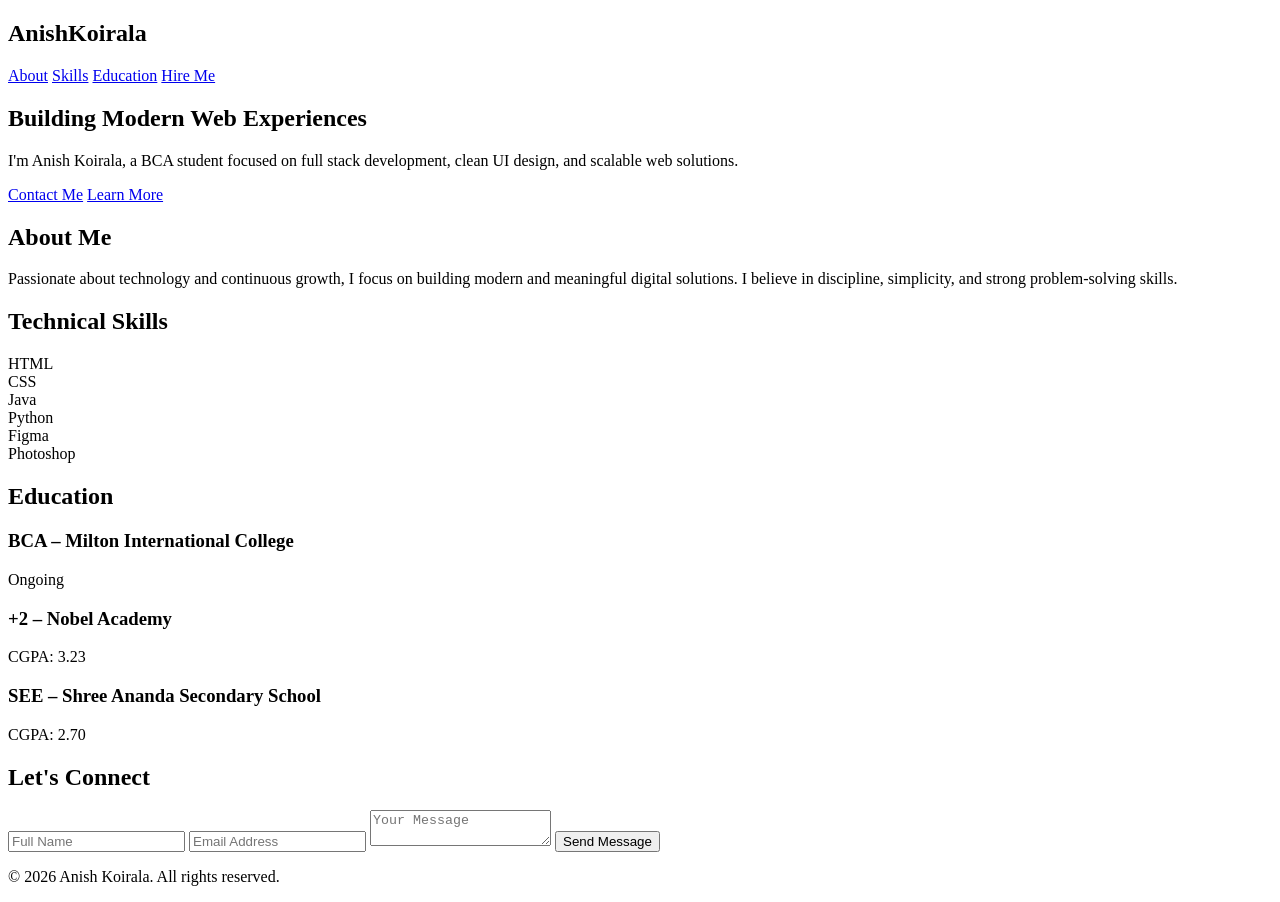
==== index.html @ bdf36eea "index.html" ====
<!DOCTYPE html>
<html lang="en">
<head>
    <meta charset="UTF-8">
    <title>Anish Koirala | Developer</title>
    <meta name="viewport" content="width=device-width, initial-scale=1.0">

    <link href="https://fonts.googleapis.com/css2?family=Inter:wght@300;400;600;700&display=swap" rel="stylesheet">
    <link rel="stylesheet" href="style.css">
</head>
<body>

<header>
    <div class="container nav-container">
        <h2 class="logo">Anish<span>Koirala</span></h2>
        <nav>
            <a href="#about">About</a>
            <a href="#skills">Skills</a>
            <a href="#education">Education</a>
            <a href="#contact" class="nav-btn">Hire Me</a>
        </nav>
    </div>
</header>

<section class="hero">
    <div class="container hero-grid">
        <div class="hero-text">
            <h1>Building Modern <span>Web Experiences</span></h1>
            <p>
                I'm Anish Koirala, a BCA student focused on full stack development,
                clean UI design, and scalable web solutions.
            </p>
            <div class="hero-buttons">
                <a href="#contact" class="btn-primary">Contact Me</a>
                <a href="#about" class="btn-outline">Learn More</a>
            </div>
        </div>
    </div>
</section>

<section id="about" class="section">
    <div class="container">
        <h2>About Me</h2>
        <p class="section-text">
            Passionate about technology and continuous growth, I focus on building
            modern and meaningful digital solutions. I believe in discipline,
            simplicity, and strong problem-solving skills.
        </p>
    </div>
</section>

<section id="skills" class="section dark">
    <div class="container">
        <h2>Technical Skills</h2>

        <div class="skills-grid">
            <div class="skill-card">HTML</div>
            <div class="skill-card">CSS</div>
            <div class="skill-card">Java</div>
            <div class="skill-card">Python</div>
            <div class="skill-card">Figma</div>
            <div class="skill-card">Photoshop</div>
        </div>
    </div>
</section>

<section id="education" class="section">
    <div class="container">
        <h2>Education</h2>

        <div class="edu-card">
            <h3>BCA – Milton International College</h3>
            <p>Ongoing</p>
        </div>

        <div class="edu-card">
            <h3>+2 – Nobel Academy</h3>
            <p>CGPA: 3.23</p>
        </div>

        <div class="edu-card">
            <h3>SEE – Shree Ananda Secondary School</h3>
            <p>CGPA: 2.70</p>
        </div>
    </div>
</section>

<section id="contact" class="section dark">
    <div class="container">
        <h2>Let's Connect</h2>

        <form class="contact-form">
            <input type="text" placeholder="Full Name" required>
            <input type="email" placeholder="Email Address" required>
            <textarea placeholder="Your Message" required></textarea>
            <button type="submit" class="btn-primary">Send Message</button>
        </form>
    </div>
</section>

<footer>
    <div class="container">
        <p>© 2026 Anish Koirala. All rights reserved.</p>
    </div>
</footer>

</body>
</html>
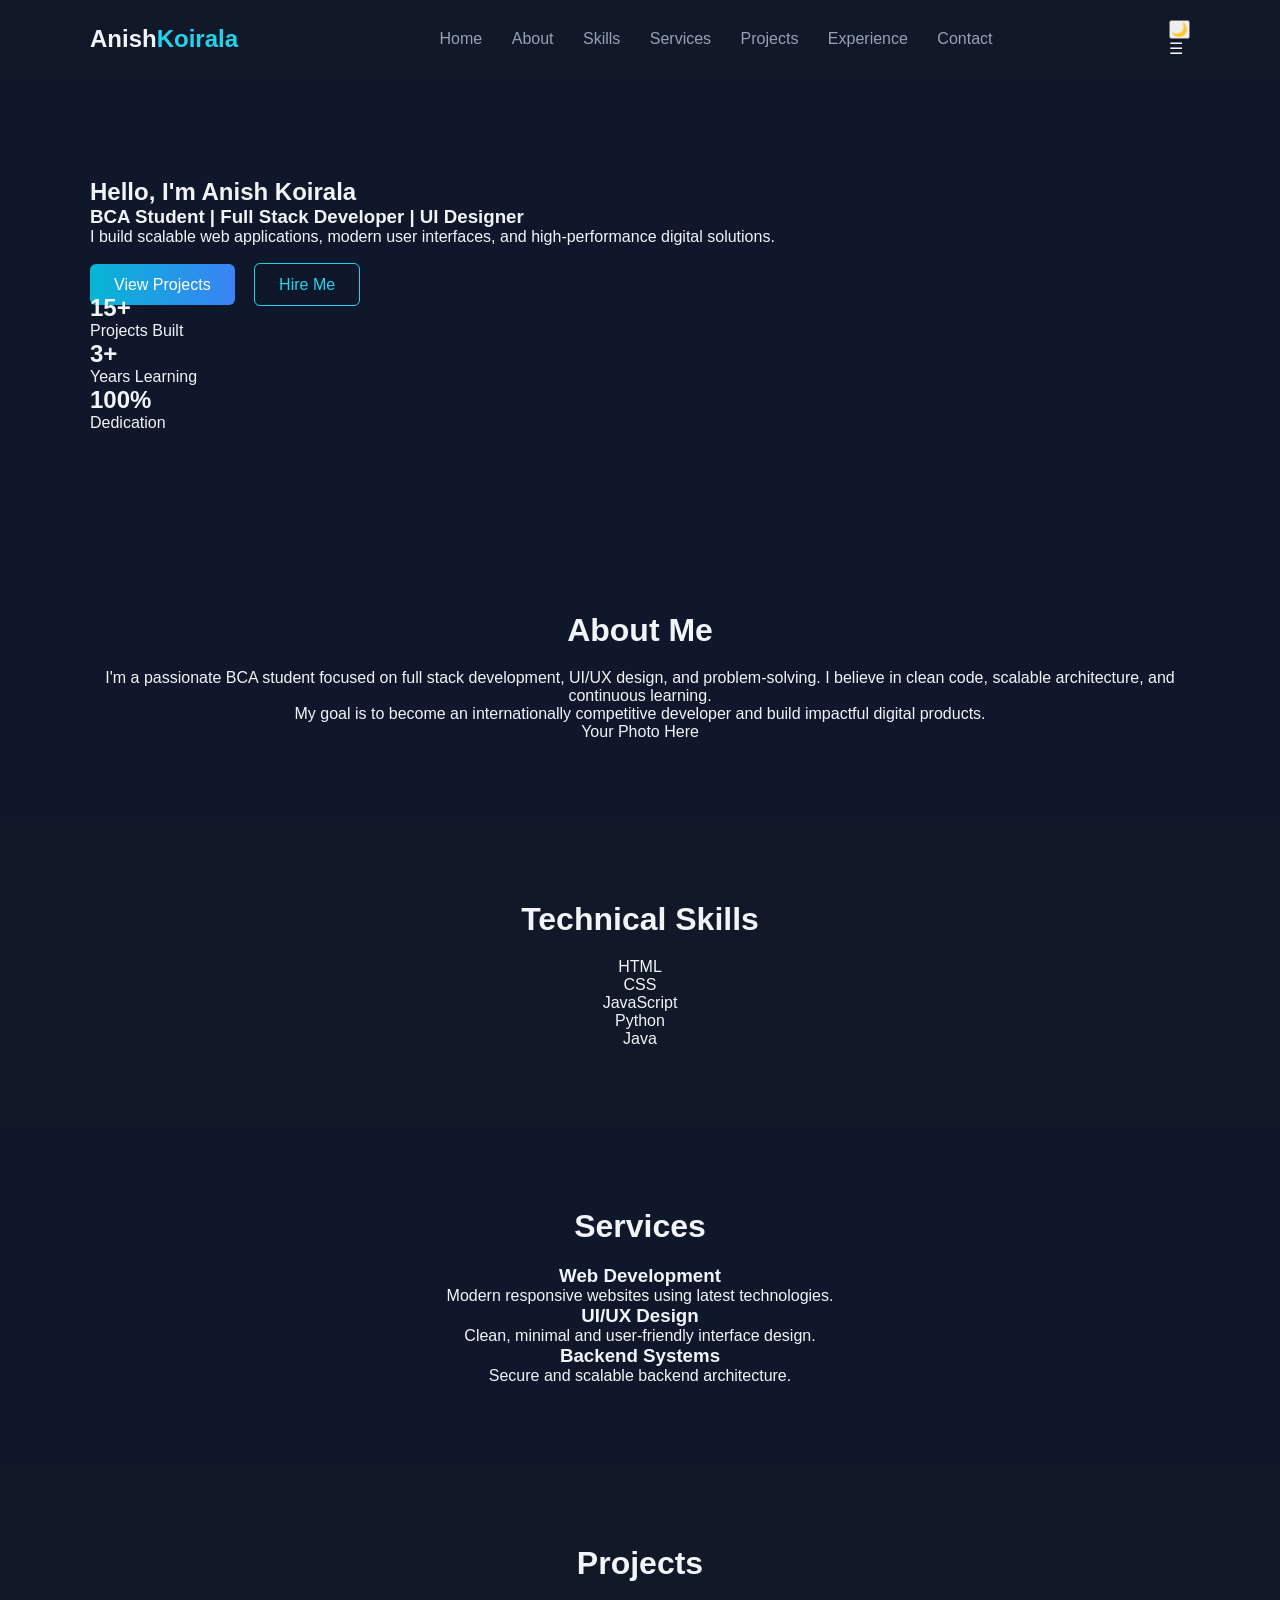
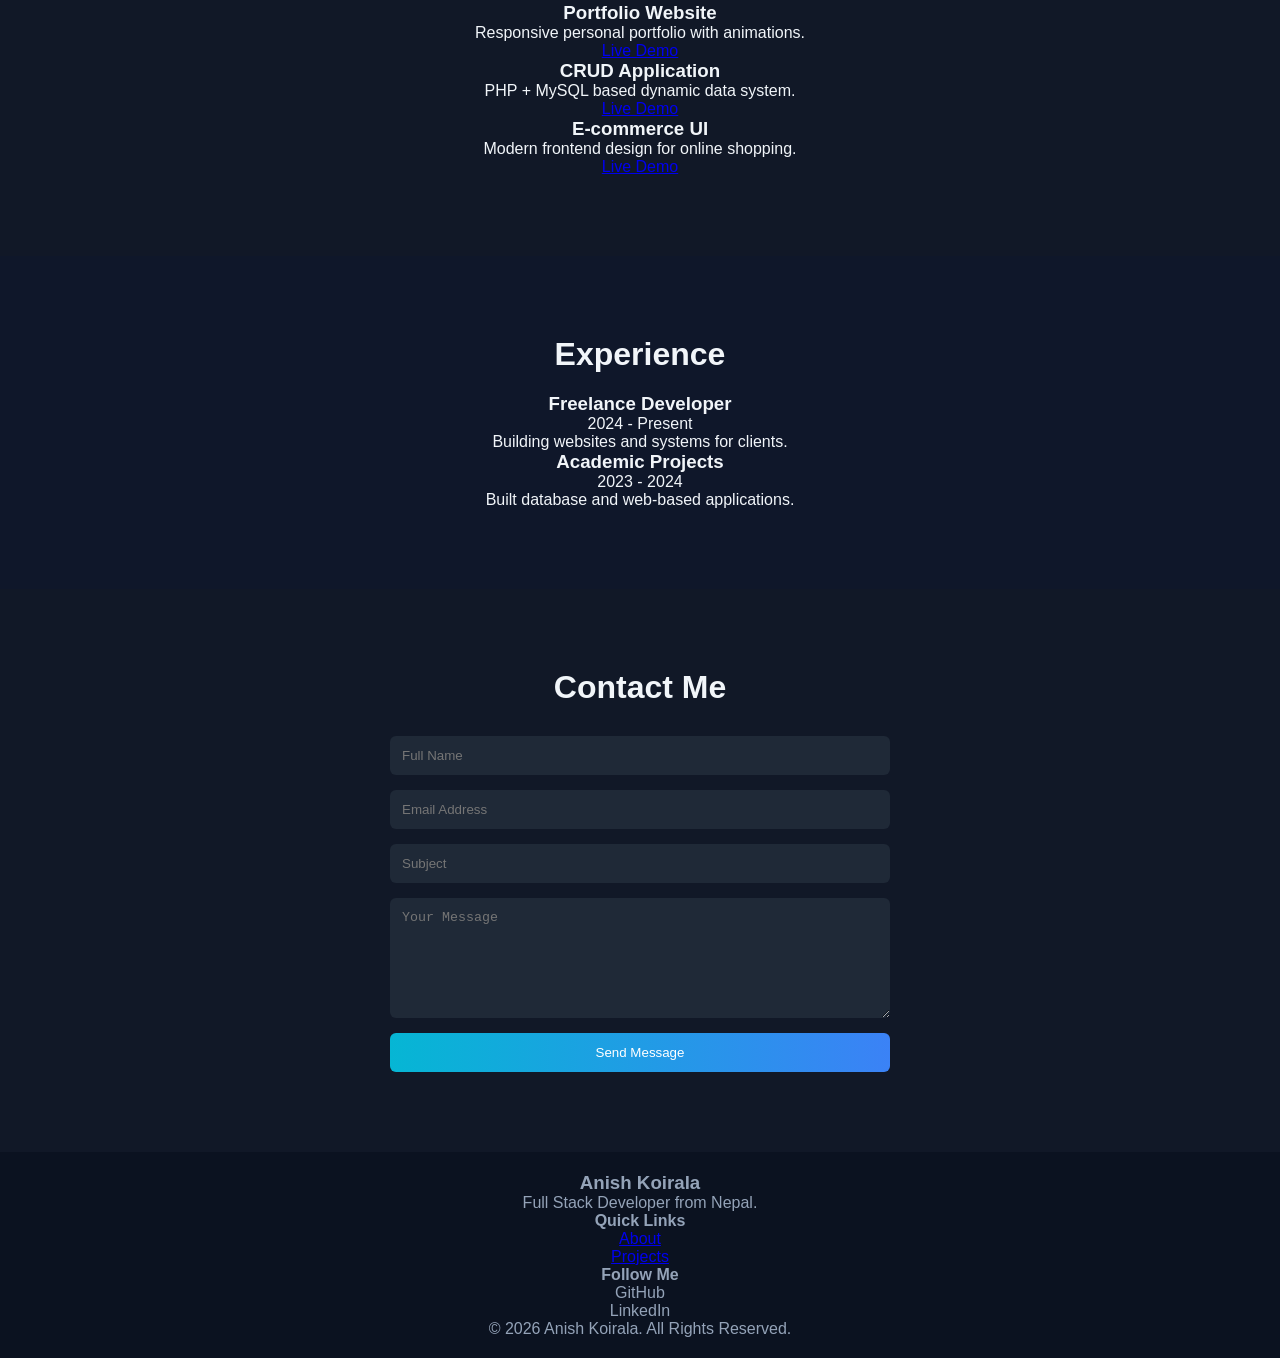
==== commit dbc3f956: "index.html" ====
--- a/index.html
+++ b/index.html
@@ -1,108 +1,260 @@
 <!DOCTYPE html>
 <html lang="en">
 <head>
-    <meta charset="UTF-8">
-    <title>Anish Koirala | Developer</title>
-    <meta name="viewport" content="width=device-width, initial-scale=1.0">
-
-    <link href="https://fonts.googleapis.com/css2?family=Inter:wght@300;400;600;700&display=swap" rel="stylesheet">
-    <link rel="stylesheet" href="style.css">
+<meta charset="UTF-8">
+<meta name="viewport" content="width=device-width, initial-scale=1.0">
+<title>Anish Koirala | Full Stack Developer</title>
+
+<link href="https://fonts.googleapis.com/css2?family=Poppins:wght@300;400;500;600;700&display=swap" rel="stylesheet">
+<link rel="stylesheet" href="style.css">
 </head>
+
 <body>
 
-<header>
+<!-- ================= NAVBAR ================= -->
+
+<header id="navbar">
     <div class="container nav-container">
         <h2 class="logo">Anish<span>Koirala</span></h2>
-        <nav>
+
+        <nav id="nav-links">
+            <a href="#home">Home</a>
             <a href="#about">About</a>
             <a href="#skills">Skills</a>
-            <a href="#education">Education</a>
-            <a href="#contact" class="nav-btn">Hire Me</a>
+            <a href="#services">Services</a>
+            <a href="#projects">Projects</a>
+            <a href="#experience">Experience</a>
+            <a href="#contact">Contact</a>
         </nav>
+
+        <div class="nav-actions">
+            <button id="theme-toggle">🌙</button>
+            <div id="hamburger">☰</div>
+        </div>
     </div>
 </header>
 
-<section class="hero">
-    <div class="container hero-grid">
-        <div class="hero-text">
-            <h1>Building Modern <span>Web Experiences</span></h1>
+<!-- ================= HERO ================= -->
+
+<section id="home" class="hero">
+    <div class="container hero-content">
+        <h1>Hello, I'm <span>Anish Koirala</span></h1>
+        <h3>BCA Student | Full Stack Developer | UI Designer</h3>
+        <p>
+            I build scalable web applications, modern user interfaces,
+            and high-performance digital solutions.
+        </p>
+
+        <div class="hero-buttons">
+            <a href="#projects" class="btn-primary">View Projects</a>
+            <a href="#contact" class="btn-outline">Hire Me</a>
+        </div>
+
+        <div class="hero-stats">
+            <div>
+                <h2>15+</h2>
+                <p>Projects Built</p>
+            </div>
+            <div>
+                <h2>3+</h2>
+                <p>Years Learning</p>
+            </div>
+            <div>
+                <h2>100%</h2>
+                <p>Dedication</p>
+            </div>
+        </div>
+    </div>
+</section>
+
+<!-- ================= ABOUT ================= -->
+
+<section id="about" class="section">
+    <div class="container about-grid">
+        <div class="about-text">
+            <h2>About Me</h2>
             <p>
-                I'm Anish Koirala, a BCA student focused on full stack development,
-                clean UI design, and scalable web solutions.
+                I'm a passionate BCA student focused on full stack development,
+                UI/UX design, and problem-solving. I believe in clean code,
+                scalable architecture, and continuous learning.
             </p>
-            <div class="hero-buttons">
-                <a href="#contact" class="btn-primary">Contact Me</a>
-                <a href="#about" class="btn-outline">Learn More</a>
-            </div>
-        </div>
-    </div>
-</section>
-
-<section id="about" class="section">
-    <div class="container">
-        <h2>About Me</h2>
-        <p class="section-text">
-            Passionate about technology and continuous growth, I focus on building
-            modern and meaningful digital solutions. I believe in discipline,
-            simplicity, and strong problem-solving skills.
-        </p>
-    </div>
-</section>
+            <p>
+                My goal is to become an internationally competitive developer
+                and build impactful digital products.
+            </p>
+        </div>
+
+        <div class="about-image">
+            <div class="image-placeholder">
+                Your Photo Here
+            </div>
+        </div>
+    </div>
+</section>
+
+<!-- ================= SKILLS ================= -->
 
 <section id="skills" class="section dark">
     <div class="container">
         <h2>Technical Skills</h2>
 
-        <div class="skills-grid">
-            <div class="skill-card">HTML</div>
-            <div class="skill-card">CSS</div>
-            <div class="skill-card">Java</div>
-            <div class="skill-card">Python</div>
-            <div class="skill-card">Figma</div>
-            <div class="skill-card">Photoshop</div>
-        </div>
-    </div>
-</section>
-
-<section id="education" class="section">
-    <div class="container">
-        <h2>Education</h2>
-
-        <div class="edu-card">
-            <h3>BCA – Milton International College</h3>
-            <p>Ongoing</p>
-        </div>
-
-        <div class="edu-card">
-            <h3>+2 – Nobel Academy</h3>
-            <p>CGPA: 3.23</p>
-        </div>
-
-        <div class="edu-card">
-            <h3>SEE – Shree Ananda Secondary School</h3>
-            <p>CGPA: 2.70</p>
-        </div>
-    </div>
-</section>
+        <div class="skill">
+            <p>HTML</p>
+            <div class="progress"><span style="width:90%"></span></div>
+        </div>
+
+        <div class="skill">
+            <p>CSS</p>
+            <div class="progress"><span style="width:85%"></span></div>
+        </div>
+
+        <div class="skill">
+            <p>JavaScript</p>
+            <div class="progress"><span style="width:75%"></span></div>
+        </div>
+
+        <div class="skill">
+            <p>Python</p>
+            <div class="progress"><span style="width:70%"></span></div>
+        </div>
+
+        <div class="skill">
+            <p>Java</p>
+            <div class="progress"><span style="width:65%"></span></div>
+        </div>
+    </div>
+</section>
+
+<!-- ================= SERVICES ================= -->
+
+<section id="services" class="section">
+    <div class="container">
+        <h2>Services</h2>
+
+        <div class="grid-3">
+            <div class="card">
+                <h3>Web Development</h3>
+                <p>Modern responsive websites using latest technologies.</p>
+            </div>
+
+            <div class="card">
+                <h3>UI/UX Design</h3>
+                <p>Clean, minimal and user-friendly interface design.</p>
+            </div>
+
+            <div class="card">
+                <h3>Backend Systems</h3>
+                <p>Secure and scalable backend architecture.</p>
+            </div>
+        </div>
+    </div>
+</section>
+
+<!-- ================= PROJECTS ================= -->
+
+<section id="projects" class="section dark">
+    <div class="container">
+        <h2>Projects</h2>
+
+        <div class="grid-3">
+            <div class="card project">
+                <h3>Portfolio Website</h3>
+                <p>Responsive personal portfolio with animations.</p>
+                <a href="#">Live Demo</a>
+            </div>
+
+            <div class="card project">
+                <h3>CRUD Application</h3>
+                <p>PHP + MySQL based dynamic data system.</p>
+                <a href="#">Live Demo</a>
+            </div>
+
+            <div class="card project">
+                <h3>E-commerce UI</h3>
+                <p>Modern frontend design for online shopping.</p>
+                <a href="#">Live Demo</a>
+            </div>
+        </div>
+    </div>
+</section>
+
+<!-- ================= EXPERIENCE ================= -->
+
+<section id="experience" class="section">
+    <div class="container">
+        <h2>Experience</h2>
+
+        <div class="timeline">
+            <div class="timeline-item">
+                <h3>Freelance Developer</h3>
+                <span>2024 - Present</span>
+                <p>Building websites and systems for clients.</p>
+            </div>
+
+            <div class="timeline-item">
+                <h3>Academic Projects</h3>
+                <span>2023 - 2024</span>
+                <p>Built database and web-based applications.</p>
+            </div>
+        </div>
+    </div>
+</section>
+
+<!-- ================= CONTACT ================= -->
 
 <section id="contact" class="section dark">
     <div class="container">
-        <h2>Let's Connect</h2>
+        <h2>Contact Me</h2>
 
         <form class="contact-form">
             <input type="text" placeholder="Full Name" required>
             <input type="email" placeholder="Email Address" required>
+            <input type="text" placeholder="Subject">
             <textarea placeholder="Your Message" required></textarea>
             <button type="submit" class="btn-primary">Send Message</button>
         </form>
     </div>
 </section>
 
+<!-- ================= FOOTER ================= -->
+
 <footer>
-    <div class="container">
-        <p>© 2026 Anish Koirala. All rights reserved.</p>
+    <div class="container footer-grid">
+        <div>
+            <h3>Anish Koirala</h3>
+            <p>Full Stack Developer from Nepal.</p>
+        </div>
+
+        <div>
+            <h4>Quick Links</h4>
+            <p><a href="#about">About</a></p>
+            <p><a href="#projects">Projects</a></p>
+        </div>
+
+        <div>
+            <h4>Follow Me</h4>
+            <p>GitHub</p>
+            <p>LinkedIn</p>
+        </div>
+    </div>
+
+    <div class="copyright">
+        © 2026 Anish Koirala. All Rights Reserved.
     </div>
 </footer>
+
+<script>
+const hamburger = document.getElementById("hamburger");
+const navLinks = document.getElementById("nav-links");
+
+hamburger.onclick = () => {
+    navLinks.classList.toggle("active");
+};
+
+document.getElementById("theme-toggle").onclick = () => {
+    document.body.classList.toggle("light-mode");
+};
+</script>
 
 </body>
 </html>
--- a/style.css
+++ b/style.css
@@ -0,0 +1,175 @@
+* {
+    margin: 0;
+    padding: 0;
+    box-sizing: border-box;
+}
+
+body {
+    font-family: 'Inter', sans-serif;
+    background: #0F172A;
+    color: #F1F5F9;
+}
+
+.container {
+    width: 90%;
+    max-width: 1100px;
+    margin: auto;
+}
+
+header {
+    background: #111827;
+    padding: 20px 0;
+}
+
+.nav-container {
+    display: flex;
+    justify-content: space-between;
+    align-items: center;
+}
+
+.logo span {
+    color: #22D3EE;
+}
+
+nav a {
+    margin-left: 25px;
+    text-decoration: none;
+    color: #94A3B8;
+    font-weight: 500;
+    transition: 0.3s;
+}
+
+nav a:hover {
+    color: #22D3EE;
+}
+
+.nav-btn {
+    background: linear-gradient(90deg, #06B6D4, #3B82F6);
+    padding: 8px 16px;
+    border-radius: 6px;
+    color: white !important;
+}
+
+.hero {
+    padding: 100px 0;
+}
+
+.hero-grid {
+    display: grid;
+    align-items: center;
+}
+
+.hero-text h1 {
+    font-size: 48px;
+    line-height: 1.2;
+}
+
+.hero-text span {
+    background: linear-gradient(90deg, #06B6D4, #3B82F6);
+    -webkit-background-clip: text;
+    -webkit-text-fill-color: transparent;
+}
+
+.hero-text p {
+    margin-top: 20px;
+    color: #94A3B8;
+    max-width: 600px;
+}
+
+.hero-buttons {
+    margin-top: 30px;
+}
+
+.btn-primary {
+    background: linear-gradient(90deg, #06B6D4, #3B82F6);
+    padding: 12px 24px;
+    border-radius: 6px;
+    color: white;
+    text-decoration: none;
+    border: none;
+    cursor: pointer;
+}
+
+.btn-outline {
+    border: 1px solid #22D3EE;
+    padding: 12px 24px;
+    border-radius: 6px;
+    color: #22D3EE;
+    text-decoration: none;
+    margin-left: 15px;
+}
+
+.section {
+    padding: 80px 0;
+    text-align: center;
+}
+
+.section h2 {
+    font-size: 32px;
+    margin-bottom: 20px;
+}
+
+.section-text {
+    color: #94A3B8;
+    max-width: 700px;
+    margin: auto;
+}
+
+.dark {
+    background: #111827;
+}
+
+.skills-grid {
+    display: grid;
+    grid-template-columns: repeat(auto-fit, minmax(150px, 1fr));
+    gap: 20px;
+    margin-top: 30px;
+}
+
+.skill-card {
+    background: #1F2937;
+    padding: 20px;
+    border-radius: 8px;
+    transition: 0.3s;
+}
+
+.skill-card:hover {
+    transform: translateY(-5px);
+    background: #0ea5e9;
+}
+
+.edu-card {
+    background: #1F2937;
+    padding: 20px;
+    border-radius: 8px;
+    margin: 15px auto;
+    max-width: 500px;
+}
+
+.contact-form {
+    max-width: 500px;
+    margin: 30px auto 0;
+    display: flex;
+    flex-direction: column;
+    gap: 15px;
+}
+
+.contact-form input,
+.contact-form textarea {
+    padding: 12px;
+    border-radius: 6px;
+    border: none;
+    background: #1F2937;
+    color: white;
+}
+
+.contact-form textarea {
+    height: 120px;
+}
+
+footer {
+    background: #0B1220;
+    padding: 20px 0;
+    text-align: center;
+    color: #94A3B8;
+}
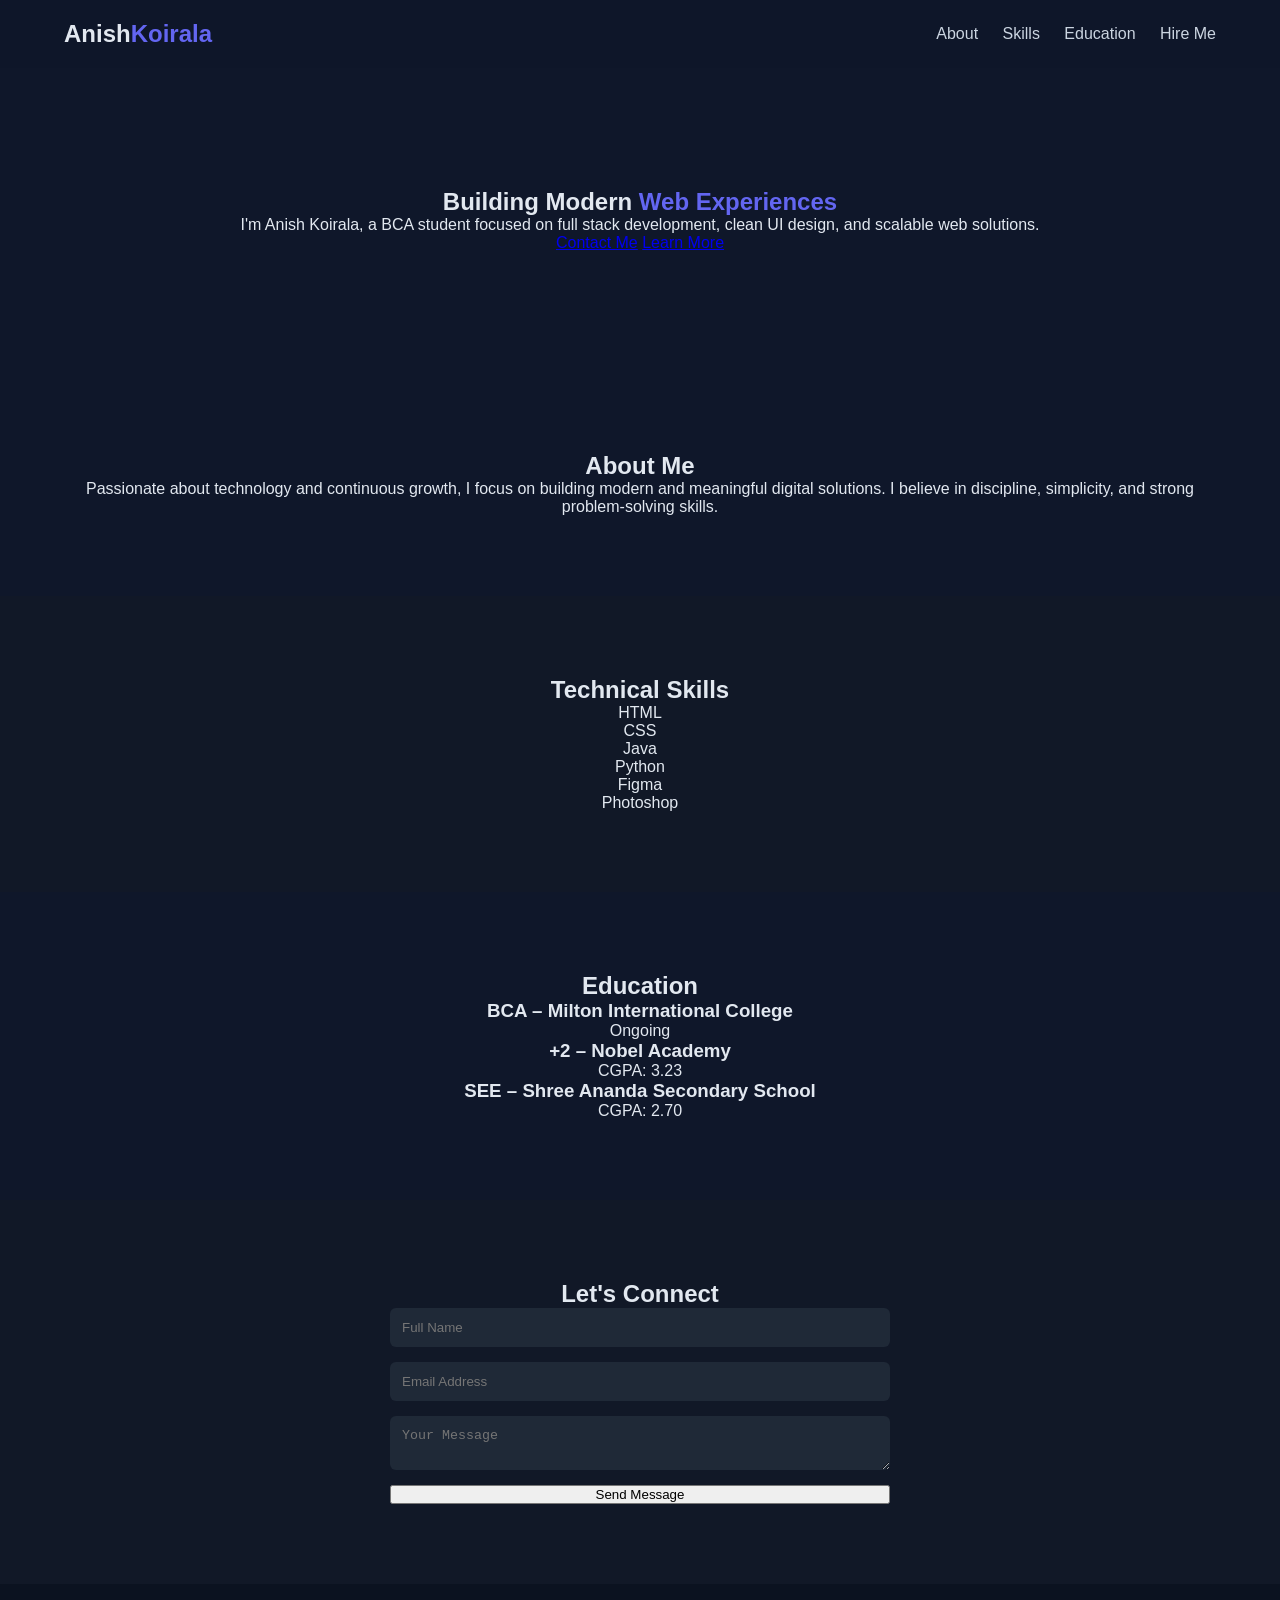
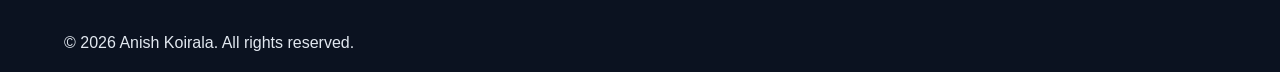
==== commit d6645bff: "Update index.html" ====
--- a/index.html
+++ b/index.html
@@ -1,260 +1,108 @@
 <!DOCTYPE html>
 <html lang="en">
 <head>
-<meta charset="UTF-8">
-<meta name="viewport" content="width=device-width, initial-scale=1.0">
-<title>Anish Koirala | Full Stack Developer</title>
+    <meta charset="UTF-8">
+    <title>Anish Koirala | Developer</title>
+    <meta name="viewport" content="width=device-width, initial-scale=1.0">
 
-<link href="https://fonts.googleapis.com/css2?family=Poppins:wght@300;400;500;600;700&display=swap" rel="stylesheet">
-<link rel="stylesheet" href="style.css">
+    <link href="https://fonts.googleapis.com/css2?family=Inter:wght@300;400;600;700&display=swap" rel="stylesheet">
+    <link rel="stylesheet" href="style.css">
 </head>
-
 <body>
 
-<!-- ================= NAVBAR ================= -->
-
-<header id="navbar">
+<header>
     <div class="container nav-container">
         <h2 class="logo">Anish<span>Koirala</span></h2>
-
-        <nav id="nav-links">
-            <a href="#home">Home</a>
+        <nav>
             <a href="#about">About</a>
             <a href="#skills">Skills</a>
-            <a href="#services">Services</a>
-            <a href="#projects">Projects</a>
-            <a href="#experience">Experience</a>
-            <a href="#contact">Contact</a>
+            <a href="#education">Education</a>
+            <a href="#contact" class="nav-btn">Hire Me</a>
         </nav>
-
-        <div class="nav-actions">
-            <button id="theme-toggle">🌙</button>
-            <div id="hamburger">☰</div>
-        </div>
     </div>
 </header>
 
-<!-- ================= HERO ================= -->
-
-<section id="home" class="hero">
-    <div class="container hero-content">
-        <h1>Hello, I'm <span>Anish Koirala</span></h1>
-        <h3>BCA Student | Full Stack Developer | UI Designer</h3>
-        <p>
-            I build scalable web applications, modern user interfaces,
-            and high-performance digital solutions.
-        </p>
-
-        <div class="hero-buttons">
-            <a href="#projects" class="btn-primary">View Projects</a>
-            <a href="#contact" class="btn-outline">Hire Me</a>
-        </div>
-
-        <div class="hero-stats">
-            <div>
-                <h2>15+</h2>
-                <p>Projects Built</p>
-            </div>
-            <div>
-                <h2>3+</h2>
-                <p>Years Learning</p>
-            </div>
-            <div>
-                <h2>100%</h2>
-                <p>Dedication</p>
+<section class="hero">
+    <div class="container hero-grid">
+        <div class="hero-text">
+            <h1>Building Modern <span>Web Experiences</span></h1>
+            <p>
+                I'm Anish Koirala, a BCA student focused on full stack development,
+                clean UI design, and scalable web solutions.
+            </p>
+            <div class="hero-buttons">
+                <a href="#contact" class="btn-primary">Contact Me</a>
+                <a href="#about" class="btn-outline">Learn More</a>
             </div>
         </div>
     </div>
 </section>
 
-<!-- ================= ABOUT ================= -->
-
 <section id="about" class="section">
-    <div class="container about-grid">
-        <div class="about-text">
-            <h2>About Me</h2>
-            <p>
-                I'm a passionate BCA student focused on full stack development,
-                UI/UX design, and problem-solving. I believe in clean code,
-                scalable architecture, and continuous learning.
-            </p>
-            <p>
-                My goal is to become an internationally competitive developer
-                and build impactful digital products.
-            </p>
-        </div>
-
-        <div class="about-image">
-            <div class="image-placeholder">
-                Your Photo Here
-            </div>
-        </div>
+    <div class="container">
+        <h2>About Me</h2>
+        <p class="section-text">
+            Passionate about technology and continuous growth, I focus on building
+            modern and meaningful digital solutions. I believe in discipline,
+            simplicity, and strong problem-solving skills.
+        </p>
     </div>
 </section>
-
-<!-- ================= SKILLS ================= -->
 
 <section id="skills" class="section dark">
     <div class="container">
         <h2>Technical Skills</h2>
 
-        <div class="skill">
-            <p>HTML</p>
-            <div class="progress"><span style="width:90%"></span></div>
-        </div>
-
-        <div class="skill">
-            <p>CSS</p>
-            <div class="progress"><span style="width:85%"></span></div>
-        </div>
-
-        <div class="skill">
-            <p>JavaScript</p>
-            <div class="progress"><span style="width:75%"></span></div>
-        </div>
-
-        <div class="skill">
-            <p>Python</p>
-            <div class="progress"><span style="width:70%"></span></div>
-        </div>
-
-        <div class="skill">
-            <p>Java</p>
-            <div class="progress"><span style="width:65%"></span></div>
+        <div class="skills-grid">
+            <div class="skill-card">HTML</div>
+            <div class="skill-card">CSS</div>
+            <div class="skill-card">Java</div>
+            <div class="skill-card">Python</div>
+            <div class="skill-card">Figma</div>
+            <div class="skill-card">Photoshop</div>
         </div>
     </div>
 </section>
 
-<!-- ================= SERVICES ================= -->
+<section id="education" class="section">
+    <div class="container">
+        <h2>Education</h2>
 
-<section id="services" class="section">
-    <div class="container">
-        <h2>Services</h2>
+        <div class="edu-card">
+            <h3>BCA – Milton International College</h3>
+            <p>Ongoing</p>
+        </div>
 
-        <div class="grid-3">
-            <div class="card">
-                <h3>Web Development</h3>
-                <p>Modern responsive websites using latest technologies.</p>
-            </div>
+        <div class="edu-card">
+            <h3>+2 – Nobel Academy</h3>
+            <p>CGPA: 3.23</p>
+        </div>
 
-            <div class="card">
-                <h3>UI/UX Design</h3>
-                <p>Clean, minimal and user-friendly interface design.</p>
-            </div>
-
-            <div class="card">
-                <h3>Backend Systems</h3>
-                <p>Secure and scalable backend architecture.</p>
-            </div>
+        <div class="edu-card">
+            <h3>SEE – Shree Ananda Secondary School</h3>
+            <p>CGPA: 2.70</p>
         </div>
     </div>
 </section>
 
-<!-- ================= PROJECTS ================= -->
-
-<section id="projects" class="section dark">
-    <div class="container">
-        <h2>Projects</h2>
-
-        <div class="grid-3">
-            <div class="card project">
-                <h3>Portfolio Website</h3>
-                <p>Responsive personal portfolio with animations.</p>
-                <a href="#">Live Demo</a>
-            </div>
-
-            <div class="card project">
-                <h3>CRUD Application</h3>
-                <p>PHP + MySQL based dynamic data system.</p>
-                <a href="#">Live Demo</a>
-            </div>
-
-            <div class="card project">
-                <h3>E-commerce UI</h3>
-                <p>Modern frontend design for online shopping.</p>
-                <a href="#">Live Demo</a>
-            </div>
-        </div>
-    </div>
-</section>
-
-<!-- ================= EXPERIENCE ================= -->
-
-<section id="experience" class="section">
-    <div class="container">
-        <h2>Experience</h2>
-
-        <div class="timeline">
-            <div class="timeline-item">
-                <h3>Freelance Developer</h3>
-                <span>2024 - Present</span>
-                <p>Building websites and systems for clients.</p>
-            </div>
-
-            <div class="timeline-item">
-                <h3>Academic Projects</h3>
-                <span>2023 - 2024</span>
-                <p>Built database and web-based applications.</p>
-            </div>
-        </div>
-    </div>
-</section>
-
-<!-- ================= CONTACT ================= -->
-
 <section id="contact" class="section dark">
     <div class="container">
-        <h2>Contact Me</h2>
+        <h2>Let's Connect</h2>
 
         <form class="contact-form">
             <input type="text" placeholder="Full Name" required>
             <input type="email" placeholder="Email Address" required>
-            <input type="text" placeholder="Subject">
             <textarea placeholder="Your Message" required></textarea>
             <button type="submit" class="btn-primary">Send Message</button>
         </form>
     </div>
 </section>
 
-<!-- ================= FOOTER ================= -->
-
 <footer>
-    <div class="container footer-grid">
-        <div>
-            <h3>Anish Koirala</h3>
-            <p>Full Stack Developer from Nepal.</p>
-        </div>
-
-        <div>
-            <h4>Quick Links</h4>
-            <p><a href="#about">About</a></p>
-            <p><a href="#projects">Projects</a></p>
-        </div>
-
-        <div>
-            <h4>Follow Me</h4>
-            <p>GitHub</p>
-            <p>LinkedIn</p>
-        </div>
-    </div>
-
-    <div class="copyright">
-        © 2026 Anish Koirala. All Rights Reserved.
+    <div class="container">
+        <p>© 2026 Anish Koirala. All rights reserved.</p>
     </div>
 </footer>
 
-<script>
-const hamburger = document.getElementById("hamburger");
-const navLinks = document.getElementById("nav-links");
-
-hamburger.onclick = () => {
-    navLinks.classList.toggle("active");
-};
-
-document.getElementById("theme-toggle").onclick = () => {
-    document.body.classList.toggle("light-mode");
-};
-</script>
-
 </body>
 </html>
--- a/style.css
+++ b/style.css
@@ -1,175 +1,229 @@
 * {
-    margin: 0;
-    padding: 0;
-    box-sizing: border-box;
+margin: 0;
+padding: 0;
+box-sizing: border-box;
+scroll-behavior: smooth;
 }
 
 body {
-    font-family: 'Inter', sans-serif;
-    background: #0F172A;
-    color: #F1F5F9;
+font-family: 'Poppins', sans-serif;
+background: #0F172A;
+color: #E2E8F0;
+transition: 0.4s;
 }
 
 .container {
-    width: 90%;
-    max-width: 1100px;
-    margin: auto;
+width: 90%;
+max-width: 1200px;
+margin: auto;
 }
 
 header {
-    background: #111827;
-    padding: 20px 0;
+position: sticky;
+top: 0;
+background: rgba(15,23,42,0.9);
+backdrop-filter: blur(10px);
+padding: 20px 0;
+z-index: 1000;
 }
 
 .nav-container {
-    display: flex;
-    justify-content: space-between;
-    align-items: center;
+display: flex;
+justify-content: space-between;
+align-items: center;
 }
 
 .logo span {
-    color: #22D3EE;
+color: #6366F1;
 }
 
 nav a {
-    margin-left: 25px;
-    text-decoration: none;
-    color: #94A3B8;
-    font-weight: 500;
-    transition: 0.3s;
+margin-left: 20px;
+text-decoration: none;
+color: #CBD5E1;
+transition: 0.3s;
 }
 
 nav a:hover {
-    color: #22D3EE;
-}
-
-.nav-btn {
-    background: linear-gradient(90deg, #06B6D4, #3B82F6);
-    padding: 8px 16px;
-    border-radius: 6px;
-    color: white !important;
+color: #6366F1;
+}
+
+.nav-actions {
+display: flex;
+gap: 15px;
+align-items: center;
+}
+
+#hamburger {
+display: none;
+cursor: pointer;
+font-size: 24px;
 }
 
 .hero {
-    padding: 100px 0;
-}
-
-.hero-grid {
-    display: grid;
-    align-items: center;
-}
-
-.hero-text h1 {
-    font-size: 48px;
-    line-height: 1.2;
-}
-
-.hero-text span {
-    background: linear-gradient(90deg, #06B6D4, #3B82F6);
-    -webkit-background-clip: text;
-    -webkit-text-fill-color: transparent;
-}
-
-.hero-text p {
-    margin-top: 20px;
-    color: #94A3B8;
-    max-width: 600px;
-}
-
-.hero-buttons {
-    margin-top: 30px;
-}
-
-.btn-primary {
-    background: linear-gradient(90deg, #06B6D4, #3B82F6);
-    padding: 12px 24px;
-    border-radius: 6px;
-    color: white;
-    text-decoration: none;
-    border: none;
-    cursor: pointer;
-}
-
-.btn-outline {
-    border: 1px solid #22D3EE;
-    padding: 12px 24px;
-    border-radius: 6px;
-    color: #22D3EE;
-    text-decoration: none;
-    margin-left: 15px;
+padding: 120px 0;
+text-align: center;
+}
+
+.hero span {
+color: #6366F1;
+}
+
+.hero-stats {
+display: flex;
+justify-content: center;
+gap: 40px;
+margin-top: 40px;
 }
 
 .section {
-    padding: 80px 0;
-    text-align: center;
-}
-
-.section h2 {
-    font-size: 32px;
-    margin-bottom: 20px;
-}
-
-.section-text {
-    color: #94A3B8;
-    max-width: 700px;
-    margin: auto;
+padding: 80px 0;
+text-align: center;
 }
 
 .dark {
-    background: #111827;
-}
-
-.skills-grid {
-    display: grid;
-    grid-template-columns: repeat(auto-fit, minmax(150px, 1fr));
-    gap: 20px;
-    margin-top: 30px;
-}
-
-.skill-card {
-    background: #1F2937;
-    padding: 20px;
-    border-radius: 8px;
-    transition: 0.3s;
-}
-
-.skill-card:hover {
-    transform: translateY(-5px);
-    background: #0ea5e9;
-}
-
-.edu-card {
-    background: #1F2937;
-    padding: 20px;
-    border-radius: 8px;
-    margin: 15px auto;
-    max-width: 500px;
+background: #111827;
+}
+
+.about-grid {
+display: grid;
+grid-template-columns: 1fr 1fr;
+gap: 40px;
+align-items: center;
+}
+
+.image-placeholder {
+background: #1F2937;
+height: 300px;
+display: flex;
+justify-content: center;
+align-items: center;
+border-radius: 12px;
+}
+
+.skill {
+margin: 20px 0;
+text-align: left;
+}
+
+.progress {
+background: #1F2937;
+height: 8px;
+border-radius: 4px;
+overflow: hidden;
+}
+
+.progress span {
+display: block;
+height: 100%;
+background: linear-gradient(90deg,#6366F1,#06B6D4);
+}
+
+.grid-3 {
+display: grid;
+grid-template-columns: repeat(auto-fit,minmax(250px,1fr));
+gap: 20px;
+margin-top: 40px;
+}
+
+.card {
+background: rgba(255,255,255,0.05);
+padding: 25px;
+border-radius: 12px;
+transition: 0.3s;
+}
+
+.card:hover {
+transform: translateY(-5px);
+background: #6366F1;
+}
+
+.timeline-item {
+background: #1F2937;
+padding: 20px;
+margin: 20px 0;
+border-radius: 10px;
 }
 
 .contact-form {
-    max-width: 500px;
-    margin: 30px auto 0;
-    display: flex;
-    flex-direction: column;
-    gap: 15px;
+display: flex;
+flex-direction: column;
+gap: 15px;
+max-width: 500px;
+margin: auto;
 }
 
 .contact-form input,
 .contact-form textarea {
-    padding: 12px;
-    border-radius: 6px;
-    border: none;
-    background: #1F2937;
-    color: white;
-}
-
-.contact-form textarea {
-    height: 120px;
+padding: 12px;
+border-radius: 6px;
+border: none;
+background: #1F2937;
+color: white;
 }
 
 footer {
-    background: #0B1220;
-    padding: 20px 0;
-    text-align: center;
-    color: #94A3B8;
-}
+background: #0B1220;
+padding: 50px 0 20px;
+}
+
+.footer-grid {
+display: grid;
+grid-template-columns: repeat(auto-fit,minmax(200px,1fr));
+gap: 30px;
+}
+
+footer a {
+color: #CBD5E1;
+text-decoration: none;
+}
+
+.copyright {
+text-align: center;
+margin-top: 30px;
+color: #94A3B8;
+}
+
+/* LIGHT MODE */
+
+.light-mode {
+background: #F8FAFC;
+color: #0F172A;
+}
+
+.light-mode .dark {
+background: #E2E8F0;
+}
+
+/* MOBILE */
+
+@media(max-width:768px){
+
+.about-grid {
+grid-template-columns: 1fr;
+}
+
+.hero-stats {
+flex-direction: column;
+gap: 20px;
+}
+
+nav {
+position: absolute;
+top: 70px;
+right: 0;
+background: #111827;
+flex-direction: column;
+padding: 20px;
+display: none;
+}
+
+nav.active {
+display: flex;
+}
+
+#hamburger {
+display: block;
+}
+
+}
